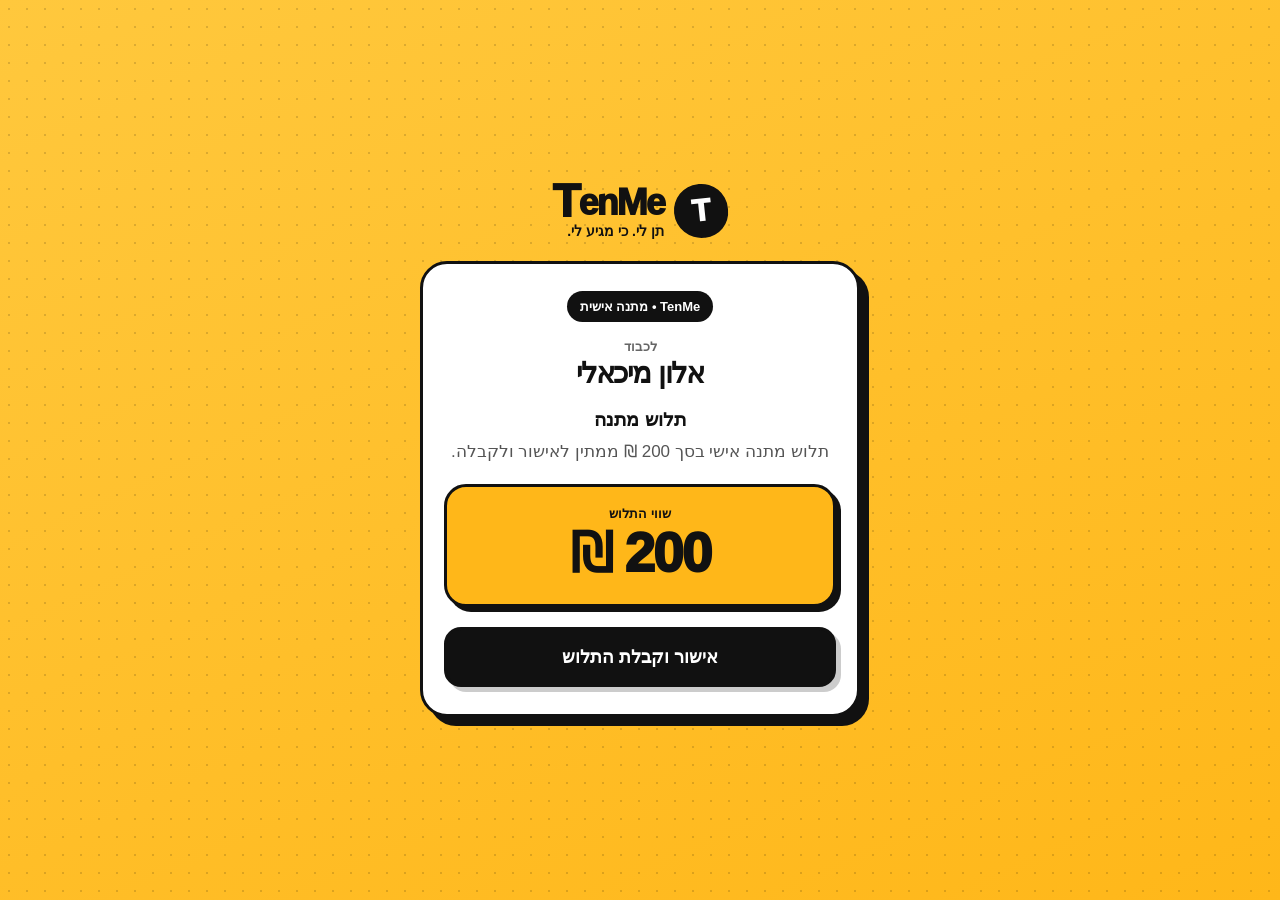
==== tenme/index.html @ e7092650 "Fix TenMe LTR brand rendering in RTL layout" ====
<!doctype html>
<html lang="he" dir="rtl">
<head>
<meta charset="utf-8">
<meta name="viewport" content="width=device-width,initial-scale=1,viewport-fit=cover">
<meta name="theme-color" content="#ffb719">
<title>TenMe — תן לי</title>
<style>
:root{--y:#ffb719;--y2:#ffc83d;--ink:#111;--paper:#fff;--muted:#6d6d6d}
*{box-sizing:border-box}html,body{margin:0;min-height:100%;font-family:Arial,"Noto Sans Hebrew",sans-serif;color:var(--ink)}
body{min-height:100dvh;overflow:hidden;background:var(--y)}
.view{min-height:100dvh;display:grid;place-items:center;padding:24px 18px;position:relative;overflow:hidden}
.home,.result{background:linear-gradient(155deg,var(--y2),var(--y))}
.dots{position:absolute;inset:0;opacity:.14;background-image:radial-gradient(#000 1.5px,transparent 1.5px);background-size:18px 18px}
.wrap{width:min(100%,440px);position:relative;z-index:1}
.logo{display:flex;align-items:center;justify-content:center;gap:10px;margin-bottom:22px}
.logoMark{width:54px;height:54px;background:#111;color:#fff;border-radius:50% 50% 48% 52%;display:grid;place-items:center;font-size:31px;font-weight:1000;transform:rotate(-6deg)}
.logoMain{font-size:36px;font-weight:1000;letter-spacing:-2px;line-height:1;direction:ltr;unicode-bidi:isolate}.tTall{display:inline-block;font-size:1.28em;line-height:.8;vertical-align:-.04em}.mCap{font-size:1.04em}.logoSub{font-size:14px;font-weight:800;margin-top:2px}
.card,.ticket{background:#fff;border:3px solid #111;border-radius:27px;box-shadow:9px 9px 0 #111;padding:27px 21px;text-align:center}
.eyebrow{display:inline-block;background:#111;color:#fff;border-radius:999px;padding:8px 13px;font-size:13px;font-weight:900;margin-bottom:15px}
h1{font-size:35px;line-height:1.08;margin:0 0 8px;letter-spacing:-1.2px}.lead{font-size:17px;line-height:1.5;color:#555;margin:0 0 20px}.recipientLabel{font-size:13px;font-weight:800;color:#666;margin-top:2px}.recipientName{font-size:29px;font-weight:1000;margin:4px 0 18px}.voucherTitle{font-size:19px;font-weight:1000;margin-bottom:8px}
.amountBox{background:var(--y);border:3px solid #111;border-radius:22px;padding:19px 15px;margin-bottom:20px;box-shadow:5px 5px 0 #111}
.amountLabel{font-size:13px;font-weight:800}.amount{font-size:55px;font-weight:1000;letter-spacing:-2px}
.btn{width:100%;border:3px solid #111;border-radius:17px;padding:16px 18px;font-size:18px;font-weight:1000;background:#111;color:#fff;box-shadow:5px 5px 0 rgba(0,0,0,.2);cursor:pointer}
.btn:active{transform:translate(2px,2px);box-shadow:2px 2px 0 rgba(0,0,0,.2)}
.tiny{font-size:11px;color:#777;margin-top:13px}
.result{display:none}.result.show{display:grid;cursor:pointer}.ticket{width:min(100%,430px);position:relative;z-index:2;animation:pop .5s cubic-bezier(.2,.9,.2,1.18)}
@keyframes pop{from{transform:scale(.75) rotate(-3deg);opacity:0}to{transform:none;opacity:1}}
.success{width:72px;height:72px;margin:-4px auto 13px;border:3px solid #111;border-radius:50%;background:var(--y);display:grid;place-items:center;font-size:35px;font-weight:1000}
.ticket h2{font-size:30px;margin:0 0 7px}.ticket p{margin:0;color:#555}
.gift{margin:21px 0 17px;background:var(--y);border:3px solid #111;border-radius:23px;padding:25px 15px 21px;box-shadow:6px 6px 0 #111;position:relative}
.gift:before{content:"TenMe";position:absolute;left:15px;top:12px;font-weight:1000}.gift .caption{font-size:13px;font-weight:800;margin-top:20px}.gift .sum{font-size:66px;font-weight:1000;line-height:1;margin:8px 0 4px}.gift .tagline{font-size:15px;font-weight:900}
.joke{background:#111;color:#fff;border-radius:16px;padding:13px;font-size:17px;font-weight:900}
.back{margin-top:15px;border:0;background:transparent;font-size:14px;font-weight:900;text-decoration:underline;cursor:pointer}
.confetti{position:absolute;inset:0;pointer-events:none}.c{position:absolute;width:9px;height:17px;border-radius:2px;animation:fall 2.8s linear infinite}@keyframes fall{from{transform:translateY(-15vh) rotate(0)}to{transform:translateY(115vh) rotate(780deg)}}
.prank{display:none;background:#111;color:#fff;text-align:center}.prank.show{display:grid}.prankCard{width:min(100%,440px);background:var(--y);border:4px solid #fff;border-radius:28px;padding:16px;box-shadow:0 20px 60px #0008;animation:pop .45s ease}
.prank img{width:100%;display:block;border-radius:18px;border:3px solid #111}.prank h2{font-size:30px;margin:14px 0 4px;color:#111}.prank p{margin:0 0 13px;color:#111;font-weight:900}.againBtn{background:#111;color:#fff;border:0;border-radius:15px;padding:13px 18px;font-size:16px;font-weight:900;cursor:pointer}
@media(max-width:380px){h1{font-size:30px}.amount{font-size:48px}.gift .sum{font-size:58px}}
</style>
</head>
<body>
<main id="home" class="view home">
  <div class="dots"></div>
  <div class="wrap">
    <div class="logo"><div class="logoMark">T</div><div><div class="logoMain" dir="ltr"><span class="tTall">T</span>en<span class="mCap">M</span>e</div><div class="logoSub">תן לי. כי מגיע לי.</div></div></div>
    <section class="card">
      <div class="eyebrow"><bdi dir="ltr">TenMe</bdi> • מתנה אישית</div>
      <div class="recipientLabel">לכבוד</div>
      <h1 class="recipientName">אלון מיכאלי</h1>
      <div class="voucherTitle">תלוש מתנה</div>
      <p class="lead">תלוש מתנה אישי בסך 200 ₪ ממתין לאישור ולקבלה.</p>
      <div class="amountBox"><div class="amountLabel">שווי התלוש</div><div class="amount">200 ₪</div></div>
      <button id="approve" class="btn">אישור וקבלת התלוש</button>
    </section>
  </div>
</main>

<section id="result" class="view result" aria-live="polite">
  <div class="dots"></div><div id="confetti" class="confetti"></div>
  <div class="ticket">
    <div class="success">✓</div>
    <h2>התלוש אושר!</h2>
    <p>אלון מיכאלי, תלוש המתנה שלך מוכן 🎁</p>
    <div class="gift"><div class="caption">תלוש מתנה אישי</div><div class="sum">200 ₪</div><div class="tagline">לכבוד אלון מיכאלי • <bdi dir="ltr">TenMe</bdi></div></div>
    <div class="joke">קטן עליך. עכשיו רק נשאר למצוא מי באמת משלם 😉</div>
  </div>
</section>

<section id="prank" class="view prank" aria-live="polite">
  <div class="prankCard">
    <img src="[data-uri]" alt="קוף מצחיק עושה אצבע משולשת">
    <h2>חזרת? 😂</h2>
    <p><bdi dir="ltr">TenMe</bdi> אמרנו. תן לי, לא קח ממני.</p>
    <button id="restart" class="againBtn">טוב נו, להתחלה</button>
  </div>
</section>

<script>
const home=document.getElementById('home'),result=document.getElementById('result'),prank=document.getElementById('prank');
const approve=document.getElementById('approve'),restart=document.getElementById('restart'),confetti=document.getElementById('confetti');
const colors=['#111','#fff','#ffb719','#ffc83d'];
function makeConfetti(){confetti.innerHTML='';for(let i=0;i<48;i++){const e=document.createElement('i');e.className='c';e.style.left=Math.random()*100+'%';e.style.top=(-15-Math.random()*90)+'vh';e.style.background=colors[Math.floor(Math.random()*colors.length)];e.style.animationDelay=Math.random()*1.8+'s';e.style.animationDuration=2.1+Math.random()*2+'s';confetti.appendChild(e)}}
approve.onclick=()=>{makeConfetti();home.style.display='none';result.classList.add('show');if(navigator.vibrate)navigator.vibrate([40,45,70])};
result.onclick=()=>{result.classList.remove('show');prank.classList.add('show');if(navigator.vibrate)navigator.vibrate([80,50,80])};
restart.onclick=()=>{prank.classList.remove('show');home.style.display='grid'};
</script>
</body>
</html>
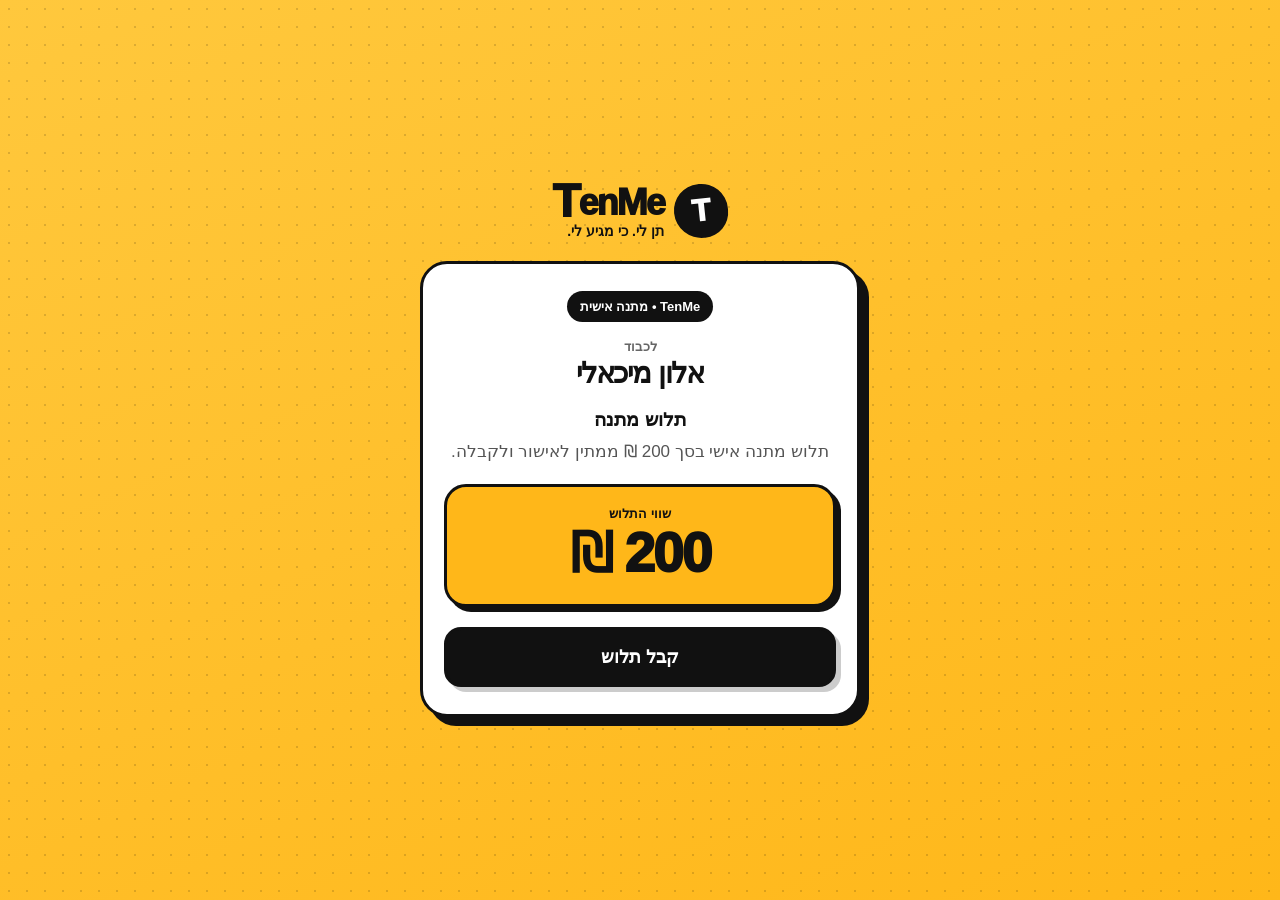
==== commit 28c219d9: "Change voucher button to inline prank reveal" ====
--- a/tenme/index.html
+++ b/tenme/index.html
@@ -8,8 +8,8 @@
 <style>
 :root{--y:#ffb719;--y2:#ffc83d;--ink:#111;--paper:#fff;--muted:#6d6d6d}
 *{box-sizing:border-box}html,body{margin:0;min-height:100%;font-family:Arial,"Noto Sans Hebrew",sans-serif;color:var(--ink)}
-body{min-height:100dvh;overflow:hidden;background:var(--y)}
-.view{min-height:100dvh;display:grid;place-items:center;padding:24px 18px;position:relative;overflow:hidden}
+body{min-height:100dvh;overflow-x:hidden;overflow-y:auto;background:var(--y)}
+.view{min-height:100dvh;display:grid;place-items:center;padding:24px 18px;position:relative;overflow:hidden}.home{overflow:visible}
 .home,.result{background:linear-gradient(155deg,var(--y2),var(--y))}
 .dots{position:absolute;inset:0;opacity:.14;background-image:radial-gradient(#000 1.5px,transparent 1.5px);background-size:18px 18px}
 .wrap{width:min(100%,440px);position:relative;z-index:1}
@@ -24,15 +24,26 @@
 .btn{width:100%;border:3px solid #111;border-radius:17px;padding:16px 18px;font-size:18px;font-weight:1000;background:#111;color:#fff;box-shadow:5px 5px 0 rgba(0,0,0,.2);cursor:pointer}
 .btn:active{transform:translate(2px,2px);box-shadow:2px 2px 0 rgba(0,0,0,.2)}
 .tiny{font-size:11px;color:#777;margin-top:13px}
+.reveal{display:none;margin-top:20px;animation:pop .45s cubic-bezier(.2,.9,.2,1.18)}
+.reveal.show{display:block}
+.reveal img{width:100%;max-height:330px;object-fit:cover;object-position:center;border:3px solid #111;border-radius:20px;box-shadow:6px 6px 0 #111}
+.revealTitle{font-size:29px;font-weight:1000;margin:18px 0 7px;line-height:1.05}
+.revealText{font-size:17px;font-weight:900;line-height:1.45;margin:0}
+.roast{margin-top:13px;display:grid;gap:8px}
+.roast div{background:#111;color:#fff;border-radius:14px;padding:11px 12px;font-size:15px;font-weight:900}
 .result{display:none}.result.show{display:grid;cursor:pointer}.ticket{width:min(100%,430px);position:relative;z-index:2;animation:pop .5s cubic-bezier(.2,.9,.2,1.18)}
 @keyframes pop{from{transform:scale(.75) rotate(-3deg);opacity:0}to{transform:none;opacity:1}}
 .success{width:72px;height:72px;margin:-4px auto 13px;border:3px solid #111;border-radius:50%;background:var(--y);display:grid;place-items:center;font-size:35px;font-weight:1000}
 .ticket h2{font-size:30px;margin:0 0 7px}.ticket p{margin:0;color:#555}
 .gift{margin:21px 0 17px;background:var(--y);border:3px solid #111;border-radius:23px;padding:25px 15px 21px;box-shadow:6px 6px 0 #111;position:relative}
 .gift:before{content:"TenMe";position:absolute;left:15px;top:12px;font-weight:1000}.gift .caption{font-size:13px;font-weight:800;margin-top:20px}.gift .sum{font-size:66px;font-weight:1000;line-height:1;margin:8px 0 4px}.gift .tagline{font-size:15px;font-weight:900}
+.qrWrap{margin:18px auto 16px;text-align:center}
+.qrLabel{font-size:12px;font-weight:900;margin-bottom:9px;color:#555}
+.qrCard{width:190px;height:190px;margin:auto;background:#fff;border:3px solid #111;border-radius:18px;box-shadow:5px 5px 0 #111;padding:10px;display:grid;place-items:center}
+#fakeQr{width:100%;height:100%;display:block;background:#fff;border-radius:8px}
 .joke{background:#111;color:#fff;border-radius:16px;padding:13px;font-size:17px;font-weight:900}
 .back{margin-top:15px;border:0;background:transparent;font-size:14px;font-weight:900;text-decoration:underline;cursor:pointer}
-.confetti{position:absolute;inset:0;pointer-events:none}.c{position:absolute;width:9px;height:17px;border-radius:2px;animation:fall 2.8s linear infinite}@keyframes fall{from{transform:translateY(-15vh) rotate(0)}to{transform:translateY(115vh) rotate(780deg)}}
+.confetti{position:absolute;inset:0;pointer-events:none;z-index:9999}.c{position:absolute;width:9px;height:17px;border-radius:2px;animation:fall 2.8s linear infinite}@keyframes fall{from{transform:translateY(-15vh) rotate(0)}to{transform:translateY(115vh) rotate(780deg)}}
 .prank{display:none;background:#111;color:#fff;text-align:center}.prank.show{display:grid}.prankCard{width:min(100%,440px);background:var(--y);border:4px solid #fff;border-radius:28px;padding:16px;box-shadow:0 20px 60px #0008;animation:pop .45s ease}
 .prank img{width:100%;display:block;border-radius:18px;border:3px solid #111}.prank h2{font-size:30px;margin:14px 0 4px;color:#111}.prank p{margin:0 0 13px;color:#111;font-weight:900}.againBtn{background:#111;color:#fff;border:0;border-radius:15px;padding:13px 18px;font-size:16px;font-weight:900;cursor:pointer}
 @media(max-width:380px){h1{font-size:30px}.amount{font-size:48px}.gift .sum{font-size:58px}}
@@ -50,7 +61,18 @@
       <div class="voucherTitle">תלוש מתנה</div>
       <p class="lead">תלוש מתנה אישי בסך 200 ₪ ממתין לאישור ולקבלה.</p>
       <div class="amountBox"><div class="amountLabel">שווי התלוש</div><div class="amount">200 ₪</div></div>
-      <button id="approve" class="btn">אישור וקבלת התלוש</button>
+      <button id="approve" class="btn">קבל תלוש</button>
+      <div id="reveal" class="reveal" aria-live="polite">
+        <img src="[data-uri][... ELLIPSIZATION ...]ShQHPXk06GXcvD2YaQLh+cnuFy2KuKyMRlSFgrJ7k8Ka9m5c7+uB6AY5yrQraudZekuMZRMK0TCy1WW0sKyNij5y2EFCmsDDUusF1sVmy8vxtq47oTaB1RQp/ujhw/ctsg9hK83i9rJemqq8/0f0PbkbDnQTJ5RSd4iqXlrggByIy78gJ5YkSqtAqQr/EpbA+kAQ5cdG+Bf20m0jK5/Zifke/loxg61qQAj3p55rQ86E3zCxgBqYxfQsaeXqHH2OWudaATWon/Orag2qnlf1KbRdJz57bTT/TUbCABAnNZjGbELb1xhVNgo9j1+0dVI060LTF+lc3Kah0wdRboN4pUPeeioSGN1yxFdrIxEXhEIW7941m5aAoWtobwJgiU2gk9b05H3qG+WfrpIh3POkC3vn6oqscDUCHPdD/sCvhLZQEsY2ONyi2za/lyJkCRCwktNl3Brb+qDNBi2afKkhQ2wrtXRshDMmFHMkjIGzRM0Dc6OD6w1FLNsJfyyLEQYh6ef4uDWL5if5Ef/Qn++ZebQ47Y3KgPH4rj85iaGW31I/Mtnh9Y/p94kdds5u2JQiHH4sQCMz5sOadzp4pXBQr5Ia/ZcyP3h5HFK2aZDuAL0X9B/idDHzYeT9B12/IzHB/cnO/sa3Rw1z9RZS89wJlY4WI6tOf6ZonE9VtVhvwNkvNJ5ZwGSLdyGHoAM9O9X28jtyu9ZIlJ3xGib96d98Wfb8GOHH4jdy7K2zsDBg86JtIYZd7f67qAmbQZmKNOzNd40iYZdhPq9Xa0/42hwCwJ/JWxqGxUU1IpFmm/Vmy0ksFEAUgDmcaGtDBEME3Kma9ojYUyrnXW0gDl5XK5AU0zyjUyhgxtO0iX8SVROfUOtMk2WAtREZaRPGE8IObTMYkCr5Ol6dJsRGxlfoJVIGQoXlr4P/F0ovC/sZSZ/y2A0AjkmIuMjDkcqTiNPK6KkCIO8gYn+abp+GmT5+OEGnOpfob1y+PgQ1dpj7Nv0fDj0KqNii8+IFblSKzkRz25wfLcCEZ9AESbX5S0NuV2xY/rjb9NuSBSTUunrD8cDirY5iG6S9tm3JFw5Hs8jlhTK8alEBJYpj/S7mEa7OPF51G8ije+6A/8lMzpytgqcn18bS5Cjid6rq/uUxkvzmKflrwZfBvVnkT1W/KQ8oNs7Uh7TDS0FNLZhz7eFeJ3Zkqm8xD3GCX9iphVd+EFI+ku/PNmdr6Y2E8Y08nmntqzGQW0fXjrLdLt17m/Mj+lhJvGfiiUwbg0KXtwIQUAeYrXuyQcV7JqsIznW1/+NO+gCTIDXo5l4zY7MIgDUNVaVmPHeCXrYiAtv5ZmFX9E7HDKdZcnJzYctuam5J6XEFXN0cyKWPjdtpq5IYizRrpnB69iTHk0ehtIsAhzxvDQa+WoHmm/Cj5SOxDSjq+r7mNGyb1p/qcpUKlqgWFognV5YCINas1AsHOPn58gUEmdoLZwa73CUFN7Dt6olB2deKxujjc/bD5mUxcp/MEylUDt3XuOoWAk/6m2TA+JUNouTz5+qzyPM+04eu5AZj3PbyyXlcFAsfBhch/tLP0ionpLk5bquk9nAwScjT2HEdqiUUt50fZz2/y3PBA+21n6++Gh2Dz+eA0WNTzm9Ngom8ERHYJ0PzRSv3XKzntuW2H4ZX0Xb9CyLodl20czUxM7vaG63Aok4KFVa6HhedmyO4VB1hKfSzZYgnfct+nWijtz1H0VzhjqL2rn5FkWQ7xHidxTUEaRaIlbsseQnwPrbyd/05TRCoD4pce77eW/By0WdTI5MNhrQvtZLeDWQerzsk53vW26NFZGonrPMtes4dfFLj4aBTwdPwQANapQUAc+mynh+vk2sY3g5QRL/pHGsDz7n8GLwkWipkeploa+8fUFdqvZlQct2k7Z2CmFWbP9ZRYuSojnuV7k8LYoYO1qF26e/dfD0XcTaoZS3uW3bNjAKwj9heHF402e9MT3fVNSJyxUpSMGRwRVPA1qorCE/[base64]/TdDm+w+IStyBZGZRciyE62/wtExaaCVf8KnpBqG5ZOx83a+BoJ2TOy1Ownyp7L0M9kq2BpDbHJ05gLfqo3uUKBet73c4lcVuFmv3LSAmcWFpQefPTWRwQjqlDk0VmBUpqLXPv67oq7R0khaDwZ0146ZqmYT3CyiiTitLQGbzMuZDFUsRqd+b5Jd0kP0JE/oaRDA84OioHSuRtTuf4ZhFY1PDTjMONqhRrLR2kplJO2K2dYE7DAFMoJQ/496WchgPHEO6yVVji0mFOBiMptcbtFnsIv2SulpwpbKyqIQQ73gua0k8KWcztlewyGTxWI2IZecZHkzh1ySM5Lp0Q54ODh40+Kg9njyITV6kzqeHGgm/TGBAf/G8nnab0TuXSQ31vGKqglxAq2e82D02hHEUFAQAH2VWlJDvZWBMzJ6vT53jkZBm22OdKnwkAbm+Qu67zUTirLhqU1w8ZipZ4sk9gcRKGl0ZG1bF2BcDlChihIt0T7v0RHjq1QZtVzzh/G4ynRT9NTMCed8r1OgZN8zokSEmvmvrcNdra+lmje81O7YDNT2MpqjH1TrEzlheoJLmFondii2fQiu61cnekcM+nVDK+PsJ2hRvhUXdbhYzlOOs9kKUnUWAYWj9FIsfugaco7EkirHwqmDC6sFtWTO5h3zj2U8AwWnc9T72BtBq4nJL9xskY/yDkLLGd08EcEwbo6fRA35XmQ/TzoJdragb7LMiU7wwWeurYEBC19C0oTpR4xa3RE8tTa8pP2g0Hf3AX+9UDD4ceL4m7roPAiV9nw+Ua7LerEot7rk71F6QosisdPhOJ3GzQamys5kywtYelG/b1AHpM87LtiA7gRkVhWqX5lbdYn4sePM0afMvVHslaHNe6I+f2W6wlq1hquQNxSCfPYNHBbpxGX9NATk8acIzhRZ9Dxz5FQGD/U5PC9NY97eRApTMNU9Hqc9GA2uUBupyuaR4CtW+As25vtJUQpMMAiHd3D4Mqne0/4t0c8QXVc1hQUdU4hoTXNj8WMlC08i6iD6xegarSJhr3mbU9/Yls7oQ6kKWLI1YRgvZixZ2G1Su0Idvr/9jyfzxXjz2tULkDdJwz24T9D1imX2DsGrfdySgfCQL3PvEOHMC1qN7hb3m3mrNosHvrUKohN3xNK+jjurSpbcc4wBahwS42wMtRVeh3u0eId5U/crrWU2a1+rnHJVZKVW1t0yJuueTljTASjI3TFywJcIRqVT131MgUuoo5hnW2zqwWCLc0rbKUj10B/[base64]/2TOyS2lA1tPCgvCTyXABVwVTsu9ivIBcB5j6/26sjFpfxKdTN0zsvnw1A/NA7xZ5bxe6a1BVxCk8MGPxvDFbrOaJ5lSdeuG363rDXAu/emVHhBKv5OIfbICuQ15ZiTVe/HtJdr/ztUG8LG4KY3WNZiJQBCZdmTn/Rq9MI7CCYCdp+kd8KdLyBmAmpwbnB+LZwWVv9P/Ii3liZUwUm379esj1sUymmSnRKkoPGATzyMQCBkkS85dH8Xk3oZqzbOnt7zKidKkYmS7AQP1ByY/d7pmQQCbnuxV8yx/tyRbFA7yHEeE4mvwO/ESHU10PjT/1AyUyxCfxXijk0jKusSx6HOvlJrteCCNvgNS6J5YTbZ4g1QGcqDxnkWxOfx3lWADrk2Hwgu9fFj6xl/rcLaKhgg2e6yV9LF0bk0hhz+Nghthy+oUgd2sLaT68AD10D+UKihT0yL9c2VsSApXpvf7aN3u91lA794ldtBixc7Gctr1u5/zeKMSSF3t2S7qVu18ZqDACkEy9cjLUmiGtxQ3rCUQ8L3QdLhokv7E30vwyYEOkKiDxD7tsGtY2loYTdwEHVxZjYAf2IdqJvyg1Q9+PQ10wEnx9/jHw8pznU5PTiKkOXashXvSVSPJO213qMrQzGD+N+AgR/QAvmNkNyNrBt4A0eJv/6H951VWD/lrDJo4s+8GI4HE9IbTkVnqiSi4G65xQq91DgtdubSL5UwHnonb7x8ovgqeNFpciuPxCG6wFW9sEZJMyZ3lx2gcprtQD7HJpH9o6K2XkOzeTR7ZRzRRyUklXJxYHC400ta6l6eBNENFpZfuRzmFRNKkM8NvTFPVQVrLGPCJ8VgZ/+GNkpx0Mb3DpuUX8mEsn5DR41X/CuqlNYQUKFa3/LPe3oUVKVRT+3Vi0TtMwCxAZu0pD4jC5tr4vcSq4EQgS9M3fsXG8sCDKvE6UigZE1oa/hLi/nLVWMP1bfDN7i0r/VVVMgFJLQTd0ZmdTww+dOF0Q4ugUj1CY1dtage9BAnVII8wQPZQ3qizuBIm1IHxnqo5s3KqkHp4/57O4ZjFvQ5Tg2hJRUBcsecb/PSPyBlHiPftM96/fv3BLvtIxzlmwnboik9LYfK3bY5zbaybOacuJjpkxERiZrzD3wWp+uJxEVgJMS/C8YcPfXi5ebnbopy6d1rjHVWU6zK2WucLVHmDzuEOl9oOqJj9l2zexU0txtKp0b1zYWyE664yyhlFH+pPirQ7HEAFup13fgNi53bxLJKakovvz5brA+05ROc5HJZioBZ1rCm/ncYxehXfe2f72XmKkXIIHhMC/1mDIeban7EB27V2ZS3GWyP6Bp/[base64]/NfBSGltI9E5hSAwP3nzqUfbpJF/h3Ik7wNM05LpVSTN6s6QanJutltTencBs9WhYO1UTdXx53xY6vLxS8xs0gAYyniT0IWnePvc+b7uGi74d4rZEfwXvKxooTqKJOW8Ofos6Co3XvHr6naggWibXjCUrkIUnSTnaJ1RgQKrisnvxbgMG0V27rr6kUqHX/MGHpUuKcTxQaU+9n5zT7dEw8EZAdHaWiUpM4lhsJoTb2ziL9HraTVOZbaTYUV8SkQ3zxaMmEn70JvDVE6nm1oYYQZKLXWQOBdoeAK8ShZJNwpyaNax4rd9SUFow3ZTd8rXgOSaJrG6uXRaP2wL5ZEFnMZWSEaJnOaLusXVV91nGtZ7gPQeAp5KL/1B0vrr9B7HrtSZov9xaoGostT68qtLYHaZTLlS2nJBDKAWFpXxdYTEqwuty/ZozQUq3tGyRQlWA1KssNDCF2UpAtbNVCaTmXa5DKBxnf+9S8mKurNKg+rjFbElXxeT90DIR6BXWXflq5S3O6lQJOrAMAEqbZUSZMxIa/+8b1FkHQRSnlj0VlcsAAIffmGIX9G5FleNZ5WG5d3LSk6kXVsVBlhDqVQfLZC/UQnwNV4MI9/+ycsv/m/GP5eEanVAbInFO7voGGQsxLDaF3yLwP2m36edCWgqjxZL1BYLu5nohiOfUa2zYD6UZzos6UA/nTaRaKNUf05w7fSKfax0SOsBuF4IeFQ+qaSe4PP6MKYkQMmxjc1Z1I8evETVuw8Nphv35xLQMo1qRItyEvbebt4oHadsnDqt6muJEOZkv3+78zmyjts3lJiJNYm9hCs18ETG5mJHzSYqRt4B1oOWlBqobXz+vH/t1hS+lhnK1TuW4xElIQg7gHg6zA/8mTNLC2oQJvhSf3lhJSechW17He629kJMOIcEhA28LVB5nOBT0UOApBGXmB9EMwH/dY+7KoDHE9mNWZI3dSWA2qLuQQ7yfXILNDdUbmHX4u1ttFyDj3sFCo+9V0J3qZMC0wDUmw/r1hYIgzEkKbbpqOjvVKpVg0EarLz47oyVhc9tcV9Ql4lctkNAU/kSv6Uve9TpF49mkPXoOkdcBM0vqFxk0oenDUd1R+eUyIS8MjYVGUqx7QvffOESfEy5IfHkLOi82tW5Dmcd6/6NykTkryt6OJvYiyOj0Qst/wjiemWlh4PRhqVCzeYH12LMNjYPBEF3V6atSiHo6vKKmQvN3XHDVCAkJrX8Ny1q+o6fzVF2Svy779DqowSe+rILljPhaYrYhzrOA1t/K8ddL7y1aD3Jcjx1rLsfUq09E/zNUt0eSdvBuK4EIek6XfnbPb1sZ27P+jKAsptlW+foqI1dhqCB6gizBA8sQ0XLbxI/YS2gX9Qeyn7APUiWPXiJIzsg7RgrSwnSeomIiX51v9ha7xjQy1/Aa1LU5NXdWncnACF+dyqGL8+MTBo+oNpGmeKBeEvsYf8cFvCJuO3TOjVoLVqmaF0z4CjsoMaHHp7xM80ZkHEFrlyha8Fi1JbI+p9r/BRVHWpCQyu53tFXAjPapizmrMFFPhZ3n20ugkhMcjatlnyjyrLGoo7LSeghkthUT4TUsUXLVMd9ovG6j4aCPtdikkvLVm5blh/ZOUltBgwUP/AQqFtMPFTHkg2PpOYDceUo0Mw8kDGbwsLsbO1Nv7kSwlyCrvyjxiH0b1Omj9XSZ4VDkhj9CjpzGdfPiyVYYHfADJkO6VHnFfBJfTcM4CUewYS0Dl11p919nW523ralazUWrk39BR4WhZVU+OrUd2s3e1aYWge/tVvwlEdapRdFaU/C434Bd01Lr2pQ3ZmcizHIllptatuPVy7yg5iOKWOv5aof3NHb2cliK7YdG+ilLGv1bykUpqWCz+Q1bkcoW+ImQCsVFTQvFi3SByVRhBe/RfOT6HDSQ1Jo/h+RpBqSF9vrAu+bo12z0+s3yNjRV7sc/heYcMYYoIwk/nvgLFv3FLMOk7aWhL4Pe5/BXeW2J79Gi/PaJ/BbLnZYFd/[base64]/ABvzuPtmxdRkaWJFKoptmsd1DnT0oybQXIXkkuIV6a9o/QGv2btuYNrgQtu33rtpN894m7yULJGiIIk8MFPR8fVfyf3a58faLYd6bYTnMMkg4ZbruEjXH3nt/oI4iXaeaqAYk/dhjrXeL/jrQ4G1KdAycxTdDyD35C03UE5BIjpvOHE3Asoey8zYjYYwpuQk449RZc4pxv7QqTxyiQzfgJNyQWpIDeKwRNcmv7sKieE7BW3Zg5CyZhf2d44DmQAi5oreNCpD+COyBaQChE+2z/0szZvhHvTeAVlD8nLBPV2t8uX28xOkWFwNi3YUnYitFduFrNIfANQ2oL+W3kqyPhcZw0NeYgxcT3i1hftc+fzkHz8+U0/2VCUgMrKnAkLdjwbsDjXSqor1ZYi4CkKB3Rd9bFMsW5XieJzXgbED3R5mA0N7/padnoP+WPzWfjIa0I1e9pxEsIspo6Te0VyIsrBZ8lb/UWnIH5pAVFHD21DQ/flpbIcCYJUgL9i+jguELJXycLOUapUDFm4+NC3MbzU27F4VGjXmnSgzM0yD7eYwWjDRCeOwstpGL8B/21OO0cIpLYm+8CwD2BBRs3lCS5hy+eWxy4+VVoYwGemQQ80Tp0A4cFMJjtYA6PsorHjdJWKF89XrkBxSzqcHiqxXj64omV/RGSNyLq3bsw2U/X6mOOh+bbTCD2JhMukdsIc7ho9PcV3uLrY7h5a+7XTfqfqg/ib7MVXFLX67YYz2Y85s9NR78K9MCbz4CAuo6v9qD1R/MsXZPCdxDpcB819APxbINSRpy2Jb+P11kW7KMaVaZEAe91UX4kRJQmuWOd97nhh8XEBM2oz43gmQ+tnZ/cvqe2EwzU5wN3i4Cb6UpcZmGV9gaLIDgp8+SJ8mSrnqxNcLPA2/clb+YChXeyu5QRduzHuyVzmInb+fBQ+bprzTZU9RcSsPS9V4teXmLTjU+t+p9UNQFnZEAWvWTiodOawVazubM9pw+hYsBmYaFC9XZ/[base64]/RLu12RUf38003EklLnSWS+ARntKJuVI4RJv8px/XK41e4L3EnuZxIUKZDGS8lX6oAyOUiAKafObrLZgTTTspgIIT+PWCMWTe2pVwvxwFjihhSsOCifVv4E4jNcVwMZ2BeOgISX6yUi6nDxR8CsKSP8FdhIIyJjn2xFhxLhQbumMR9SzNQ+Yx0sn0dQjCeISr2BSAzErf/P+wbQ0TJzqgF5GoJBs/dmn7NPz+N7ERG6fdVZ/N1kl4+Pht2ok1+54M+xDwis4e90UINmDY6krZFrmr23IifiyvJw0FJhZNlrV4NbLUpXacjNPnqmD676c6QR1WW5yCLEPuKAyE7DqtrOWgeEzxVgDWQ7YSA+Q3hrIzAHxUb4NGqlEM4xiADtwHhiiLdodLVSpkKYvV4qbQjnuc/hfGxIXFiCfOTi4bU2Wyr10C/4wi0MbUz7Gh6OU0BvYiC2m5RlhZLwj0i0q7OjjlEdgONNeXW6KVsRDINWfgbbN3aKQT0c7+FRMf12SoJ4ptf+okAS9d8BIbaAPg7BjTpGrRm2voD4L7f/ZZE9yF7nYDPoDknV80qYBnnclK2BN7X4QbwxHVrv+NgNUKHRVU9nPhJo6zfeL1qF57sHGaQARbwLdjJL65Px+moYo4V95p7q5V/ikiY9oNf9EwoWv5N6ucAvlBYqN9BqFmgFtSKzDge709Zf2VZ0MXUD1kLJ/SNkJE7N//XAa/e+hxXVAYJUqiohyfLxHfkQMaA8eWw/ilRxZbdm+2Bwx3QpjhHZSHYbSg6C7/RcH/dkAQ+wDfJIFelvptrPA9XkE0uYHKyu6qeuCVCXPygRMvmbj9YF2BFMYgpTgjZoR1yYy4T515tW3HxBL6DsFKM+kWgHYD7RxE1jo4rgtmeCZgDEXtWhQtX6joTg4SdUzAOBahVj4gOASabQoBAM5nIHDkYCvnL0md4lmrSQ/weVF4Tgx0seoTDqNXnyLyMsKz/qYMkTNKME4lSDwXUkvcwk53FkUoCi8Z/U6zMzLANJspXuBLoiFySzzhTGkpCBWHcEib4gagJ+2jSfoRrT+dGTZILUXFeeSB+4GpNszj6UJcaxIOCMyedgSa+Xs8A08VESJg0vs/ieT0dl+4RwBOsfyq72Mfr2rRAHIhZOM8S1jYWcYT6AA=" alt="הפתעת TenMe">
+        <div class="revealTitle">אחי… באמת חשבת שמביאים לך כסף? 😂</div>
+        <p class="revealText">200 ₪ כבר התחלת לבזבז בראש, אה?</p>
+        <div class="roast">
+          <div>💸 אלון כבר תכנן מה הוא קונה לפני שהוא בכלל לחץ.</div>
+          <div>😂 איזה ביטחון היה לך כשכתוב „קבל תלוש”.</div>
+          <div>🧾 תלוש יש. כסף קצת פחות.</div>
+          <div>🤡 שתי שניות היית מיליונר — לפחות בדמיון.</div>
+        </div>
+      </div>
     </section>
   </div>
 </main>
@@ -62,13 +84,19 @@
     <h2>התלוש אושר!</h2>
     <p>אלון מיכאלי, תלוש המתנה שלך מוכן 🎁</p>
     <div class="gift"><div class="caption">תלוש מתנה אישי</div><div class="sum">200 ₪</div><div class="tagline">לכבוד אלון מיכאלי • <bdi dir="ltr">TenMe</bdi></div></div>
+    <div class="qrWrap">
+      <div class="qrLabel">קוד למימוש התלוש</div>
+      <div class="qrCard" aria-label="QR פיקטיבי של TenMe">
+        <svg id="fakeQr" viewBox="0 0 37 37" role="img" aria-label="קוד QR פיקטיבי"></svg>
+      </div>
+    </div>
     <div class="joke">קטן עליך. עכשיו רק נשאר למצוא מי באמת משלם 😉</div>
   </div>
 </section>
 
 <section id="prank" class="view prank" aria-live="polite">
   <div class="prankCard">
-    <img src="[data-uri]" alt="קוף מצחיק עושה אצבע משולשת">
+    <img src="[data-uri][... ELLIPSIZATION ...]ShQHPXk06GXcvD2YaQLh+cnuFy2KuKyMRlSFgrJ7k8Ka9m5c7+uB6AY5yrQraudZekuMZRMK0TCy1WW0sKyNij5y2EFCmsDDUusF1sVmy8vxtq47oTaB1RQp/ujhw/ctsg9hK83i9rJemqq8/0f0PbkbDnQTJ5RSd4iqXlrggByIy78gJ5YkSqtAqQr/EpbA+kAQ5cdG+Bf20m0jK5/Zifke/loxg61qQAj3p55rQ86E3zCxgBqYxfQsaeXqHH2OWudaATWon/Orag2qnlf1KbRdJz57bTT/TUbCABAnNZjGbELb1xhVNgo9j1+0dVI060LTF+lc3Kah0wdRboN4pUPeeioSGN1yxFdrIxEXhEIW7941m5aAoWtobwJgiU2gk9b05H3qG+WfrpIh3POkC3vn6oqscDUCHPdD/sCvhLZQEsY2ONyi2za/lyJkCRCwktNl3Brb+qDNBi2afKkhQ2wrtXRshDMmFHMkjIGzRM0Dc6OD6w1FLNsJfyyLEQYh6ef4uDWL5if5Ef/Qn++ZebQ47Y3KgPH4rj85iaGW31I/Mtnh9Y/p94kdds5u2JQiHH4sQCMz5sOadzp4pXBQr5Ia/ZcyP3h5HFK2aZDuAL0X9B/idDHzYeT9B12/IzHB/cnO/sa3Rw1z9RZS89wJlY4WI6tOf6ZonE9VtVhvwNkvNJ5ZwGSLdyGHoAM9O9X28jtyu9ZIlJ3xGib96d98Wfb8GOHH4jdy7K2zsDBg86JtIYZd7f67qAmbQZmKNOzNd40iYZdhPq9Xa0/42hwCwJ/JWxqGxUU1IpFmm/Vmy0ksFEAUgDmcaGtDBEME3Kma9ojYUyrnXW0gDl5XK5AU0zyjUyhgxtO0iX8SVROfUOtMk2WAtREZaRPGE8IObTMYkCr5Ol6dJsRGxlfoJVIGQoXlr4P/F0ovC/sZSZ/y2A0AjkmIuMjDkcqTiNPK6KkCIO8gYn+abp+GmT5+OEGnOpfob1y+PgQ1dpj7Nv0fDj0KqNii8+IFblSKzkRz25wfLcCEZ9AESbX5S0NuV2xY/rjb9NuSBSTUunrD8cDirY5iG6S9tm3JFw5Hs8jlhTK8alEBJYpj/S7mEa7OPF51G8ije+6A/8lMzpytgqcn18bS5Cjid6rq/uUxkvzmKflrwZfBvVnkT1W/KQ8oNs7Uh7TDS0FNLZhz7eFeJ3Zkqm8xD3GCX9iphVd+EFI+ku/PNmdr6Y2E8Y08nmntqzGQW0fXjrLdLt17m/Mj+lhJvGfiiUwbg0KXtwIQUAeYrXuyQcV7JqsIznW1/+NO+gCTIDXo5l4zY7MIgDUNVaVmPHeCXrYiAtv5ZmFX9E7HDKdZcnJzYctuam5J6XEFXN0cyKWPjdtpq5IYizRrpnB69iTHk0ehtIsAhzxvDQa+WoHmm/Cj5SOxDSjq+r7mNGyb1p/qcpUKlqgWFognV5YCINas1AsHOPn58gUEmdoLZwa73CUFN7Dt6olB2deKxujjc/bD5mUxcp/MEylUDt3XuOoWAk/6m2TA+JUNouTz5+qzyPM+04eu5AZj3PbyyXlcFAsfBhch/tLP0ionpLk5bquk9nAwScjT2HEdqiUUt50fZz2/y3PBA+21n6++Gh2Dz+eA0WNTzm9Ngom8ERHYJ0PzRSv3XKzntuW2H4ZX0Xb9CyLodl20czUxM7vaG63Aok4KFVa6HhedmyO4VB1hKfSzZYgnfct+nWijtz1H0VzhjqL2rn5FkWQ7xHidxTUEaRaIlbsseQnwPrbyd/05TRCoD4pce77eW/By0WdTI5MNhrQvtZLeDWQerzsk53vW26NFZGonrPMtes4dfFLj4aBTwdPwQANapQUAc+mynh+vk2sY3g5QRL/pHGsDz7n8GLwkWipkeploa+8fUFdqvZlQct2k7Z2CmFWbP9ZRYuSojnuV7k8LYoYO1qF26e/dfD0XcTaoZS3uW3bNjAKwj9heHF402e9MT3fVNSJyxUpSMGRwRVPA1qorCE/[base64]/TdDm+w+IStyBZGZRciyE62/wtExaaCVf8KnpBqG5ZOx83a+BoJ2TOy1Ownyp7L0M9kq2BpDbHJ05gLfqo3uUKBet73c4lcVuFmv3LSAmcWFpQefPTWRwQjqlDk0VmBUpqLXPv67oq7R0khaDwZ0146ZqmYT3CyiiTitLQGbzMuZDFUsRqd+b5Jd0kP0JE/oaRDA84OioHSuRtTuf4ZhFY1PDTjMONqhRrLR2kplJO2K2dYE7DAFMoJQ/496WchgPHEO6yVVji0mFOBiMptcbtFnsIv2SulpwpbKyqIQQ73gua0k8KWcztlewyGTxWI2IZecZHkzh1ySM5Lp0Q54ODh40+Kg9njyITV6kzqeHGgm/TGBAf/G8nnab0TuXSQ31vGKqglxAq2e82D02hHEUFAQAH2VWlJDvZWBMzJ6vT53jkZBm22OdKnwkAbm+Qu67zUTirLhqU1w8ZipZ4sk9gcRKGl0ZG1bF2BcDlChihIt0T7v0RHjq1QZtVzzh/G4ynRT9NTMCed8r1OgZN8zokSEmvmvrcNdra+lmje81O7YDNT2MpqjH1TrEzlheoJLmFondii2fQiu61cnekcM+nVDK+PsJ2hRvhUXdbhYzlOOs9kKUnUWAYWj9FIsfugaco7EkirHwqmDC6sFtWTO5h3zj2U8AwWnc9T72BtBq4nJL9xskY/yDkLLGd08EcEwbo6fRA35XmQ/TzoJdragb7LMiU7wwWeurYEBC19C0oTpR4xa3RE8tTa8pP2g0Hf3AX+9UDD4ceL4m7roPAiV9nw+Ua7LerEot7rk71F6QosisdPhOJ3GzQamys5kywtYelG/b1AHpM87LtiA7gRkVhWqX5lbdYn4sePM0afMvVHslaHNe6I+f2W6wlq1hquQNxSCfPYNHBbpxGX9NATk8acIzhRZ9Dxz5FQGD/U5PC9NY97eRApTMNU9Hqc9GA2uUBupyuaR4CtW+As25vtJUQpMMAiHd3D4Mqne0/4t0c8QXVc1hQUdU4hoTXNj8WMlC08i6iD6xegarSJhr3mbU9/Yls7oQ6kKWLI1YRgvZixZ2G1Su0Idvr/9jyfzxXjz2tULkDdJwz24T9D1imX2DsGrfdySgfCQL3PvEOHMC1qN7hb3m3mrNosHvrUKohN3xNK+jjurSpbcc4wBahwS42wMtRVeh3u0eId5U/crrWU2a1+rnHJVZKVW1t0yJuueTljTASjI3TFywJcIRqVT131MgUuoo5hnW2zqwWCLc0rbKUj10B/[base64]/2TOyS2lA1tPCgvCTyXABVwVTsu9ivIBcB5j6/26sjFpfxKdTN0zsvnw1A/NA7xZ5bxe6a1BVxCk8MGPxvDFbrOaJ5lSdeuG363rDXAu/emVHhBKv5OIfbICuQ15ZiTVe/HtJdr/ztUG8LG4KY3WNZiJQBCZdmTn/Rq9MI7CCYCdp+kd8KdLyBmAmpwbnB+LZwWVv9P/Ii3liZUwUm379esj1sUymmSnRKkoPGATzyMQCBkkS85dH8Xk3oZqzbOnt7zKidKkYmS7AQP1ByY/d7pmQQCbnuxV8yx/tyRbFA7yHEeE4mvwO/ESHU10PjT/1AyUyxCfxXijk0jKusSx6HOvlJrteCCNvgNS6J5YTbZ4g1QGcqDxnkWxOfx3lWADrk2Hwgu9fFj6xl/rcLaKhgg2e6yV9LF0bk0hhz+Nghthy+oUgd2sLaT68AD10D+UKihT0yL9c2VsSApXpvf7aN3u91lA794ldtBixc7Gctr1u5/zeKMSSF3t2S7qVu18ZqDACkEy9cjLUmiGtxQ3rCUQ8L3QdLhokv7E30vwyYEOkKiDxD7tsGtY2loYTdwEHVxZjYAf2IdqJvyg1Q9+PQ10wEnx9/jHw8pznU5PTiKkOXashXvSVSPJO213qMrQzGD+N+AgR/QAvmNkNyNrBt4A0eJv/6H951VWD/lrDJo4s+8GI4HE9IbTkVnqiSi4G65xQq91DgtdubSL5UwHnonb7x8ovgqeNFpciuPxCG6wFW9sEZJMyZ3lx2gcprtQD7HJpH9o6K2XkOzeTR7ZRzRRyUklXJxYHC400ta6l6eBNENFpZfuRzmFRNKkM8NvTFPVQVrLGPCJ8VgZ/+GNkpx0Mb3DpuUX8mEsn5DR41X/CuqlNYQUKFa3/LPe3oUVKVRT+3Vi0TtMwCxAZu0pD4jC5tr4vcSq4EQgS9M3fsXG8sCDKvE6UigZE1oa/hLi/nLVWMP1bfDN7i0r/VVVMgFJLQTd0ZmdTww+dOF0Q4ugUj1CY1dtage9BAnVII8wQPZQ3qizuBIm1IHxnqo5s3KqkHp4/57O4ZjFvQ5Tg2hJRUBcsecb/PSPyBlHiPftM96/fv3BLvtIxzlmwnboik9LYfK3bY5zbaybOacuJjpkxERiZrzD3wWp+uJxEVgJMS/C8YcPfXi5ebnbopy6d1rjHVWU6zK2WucLVHmDzuEOl9oOqJj9l2zexU0txtKp0b1zYWyE664yyhlFH+pPirQ7HEAFup13fgNi53bxLJKakovvz5brA+05ROc5HJZioBZ1rCm/ncYxehXfe2f72XmKkXIIHhMC/1mDIeban7EB27V2ZS3GWyP6Bp/[base64]/NfBSGltI9E5hSAwP3nzqUfbpJF/h3Ik7wNM05LpVSTN6s6QanJutltTencBs9WhYO1UTdXx53xY6vLxS8xs0gAYyniT0IWnePvc+b7uGi74d4rZEfwXvKxooTqKJOW8Ofos6Co3XvHr6naggWibXjCUrkIUnSTnaJ1RgQKrisnvxbgMG0V27rr6kUqHX/MGHpUuKcTxQaU+9n5zT7dEw8EZAdHaWiUpM4lhsJoTb2ziL9HraTVOZbaTYUV8SkQ3zxaMmEn70JvDVE6nm1oYYQZKLXWQOBdoeAK8ShZJNwpyaNax4rd9SUFow3ZTd8rXgOSaJrG6uXRaP2wL5ZEFnMZWSEaJnOaLusXVV91nGtZ7gPQeAp5KL/1B0vrr9B7HrtSZov9xaoGostT68qtLYHaZTLlS2nJBDKAWFpXxdYTEqwuty/ZozQUq3tGyRQlWA1KssNDCF2UpAtbNVCaTmXa5DKBxnf+9S8mKurNKg+rjFbElXxeT90DIR6BXWXflq5S3O6lQJOrAMAEqbZUSZMxIa/+8b1FkHQRSnlj0VlcsAAIffmGIX9G5FleNZ5WG5d3LSk6kXVsVBlhDqVQfLZC/UQnwNV4MI9/+ycsv/m/GP5eEanVAbInFO7voGGQsxLDaF3yLwP2m36edCWgqjxZL1BYLu5nohiOfUa2zYD6UZzos6UA/nTaRaKNUf05w7fSKfax0SOsBuF4IeFQ+qaSe4PP6MKYkQMmxjc1Z1I8evETVuw8Nphv35xLQMo1qRItyEvbebt4oHadsnDqt6muJEOZkv3+78zmyjts3lJiJNYm9hCs18ETG5mJHzSYqRt4B1oOWlBqobXz+vH/t1hS+lhnK1TuW4xElIQg7gHg6zA/8mTNLC2oQJvhSf3lhJSechW17He629kJMOIcEhA28LVB5nOBT0UOApBGXmB9EMwH/dY+7KoDHE9mNWZI3dSWA2qLuQQ7yfXILNDdUbmHX4u1ttFyDj3sFCo+9V0J3qZMC0wDUmw/r1hYIgzEkKbbpqOjvVKpVg0EarLz47oyVhc9tcV9Ql4lctkNAU/kSv6Uve9TpF49mkPXoOkdcBM0vqFxk0oenDUd1R+eUyIS8MjYVGUqx7QvffOESfEy5IfHkLOi82tW5Dmcd6/6NykTkryt6OJvYiyOj0Qst/wjiemWlh4PRhqVCzeYH12LMNjYPBEF3V6atSiHo6vKKmQvN3XHDVCAkJrX8Ny1q+o6fzVF2Svy779DqowSe+rILljPhaYrYhzrOA1t/K8ddL7y1aD3Jcjx1rLsfUq09E/zNUt0eSdvBuK4EIek6XfnbPb1sZ27P+jKAsptlW+foqI1dhqCB6gizBA8sQ0XLbxI/YS2gX9Qeyn7APUiWPXiJIzsg7RgrSwnSeomIiX51v9ha7xjQy1/Aa1LU5NXdWncnACF+dyqGL8+MTBo+oNpGmeKBeEvsYf8cFvCJuO3TOjVoLVqmaF0z4CjsoMaHHp7xM80ZkHEFrlyha8Fi1JbI+p9r/BRVHWpCQyu53tFXAjPapizmrMFFPhZ3n20ugkhMcjatlnyjyrLGoo7LSeghkthUT4TUsUXLVMd9ovG6j4aCPtdikkvLVm5blh/ZOUltBgwUP/AQqFtMPFTHkg2PpOYDceUo0Mw8kDGbwsLsbO1Nv7kSwlyCrvyjxiH0b1Omj9XSZ4VDkhj9CjpzGdfPiyVYYHfADJkO6VHnFfBJfTcM4CUewYS0Dl11p919nW523ralazUWrk39BR4WhZVU+OrUd2s3e1aYWge/tVvwlEdapRdFaU/C434Bd01Lr2pQ3ZmcizHIllptatuPVy7yg5iOKWOv5aof3NHb2cliK7YdG+ilLGv1bykUpqWCz+Q1bkcoW+ImQCsVFTQvFi3SByVRhBe/RfOT6HDSQ1Jo/h+RpBqSF9vrAu+bo12z0+s3yNjRV7sc/heYcMYYoIwk/nvgLFv3FLMOk7aWhL4Pe5/BXeW2J79Gi/PaJ/BbLnZYFd/[base64]/ABvzuPtmxdRkaWJFKoptmsd1DnT0oybQXIXkkuIV6a9o/QGv2btuYNrgQtu33rtpN894m7yULJGiIIk8MFPR8fVfyf3a58faLYd6bYTnMMkg4ZbruEjXH3nt/oI4iXaeaqAYk/dhjrXeL/jrQ4G1KdAycxTdDyD35C03UE5BIjpvOHE3Asoey8zYjYYwpuQk449RZc4pxv7QqTxyiQzfgJNyQWpIDeKwRNcmv7sKieE7BW3Zg5CyZhf2d44DmQAi5oreNCpD+COyBaQChE+2z/0szZvhHvTeAVlD8nLBPV2t8uX28xOkWFwNi3YUnYitFduFrNIfANQ2oL+W3kqyPhcZw0NeYgxcT3i1hftc+fzkHz8+U0/2VCUgMrKnAkLdjwbsDjXSqor1ZYi4CkKB3Rd9bFMsW5XieJzXgbED3R5mA0N7/padnoP+WPzWfjIa0I1e9pxEsIspo6Te0VyIsrBZ8lb/UWnIH5pAVFHD21DQ/flpbIcCYJUgL9i+jguELJXycLOUapUDFm4+NC3MbzU27F4VGjXmnSgzM0yD7eYwWjDRCeOwstpGL8B/21OO0cIpLYm+8CwD2BBRs3lCS5hy+eWxy4+VVoYwGemQQ80Tp0A4cFMJjtYA6PsorHjdJWKF89XrkBxSzqcHiqxXj64omV/RGSNyLq3bsw2U/X6mOOh+bbTCD2JhMukdsIc7ho9PcV3uLrY7h5a+7XTfqfqg/ib7MVXFLX67YYz2Y85s9NR78K9MCbz4CAuo6v9qD1R/MsXZPCdxDpcB819APxbINSRpy2Jb+P11kW7KMaVaZEAe91UX4kRJQmuWOd97nhh8XEBM2oz43gmQ+tnZ/cvqe2EwzU5wN3i4Cb6UpcZmGV9gaLIDgp8+SJ8mSrnqxNcLPA2/clb+YChXeyu5QRduzHuyVzmInb+fBQ+bprzTZU9RcSsPS9V4teXmLTjU+t+p9UNQFnZEAWvWTiodOawVazubM9pw+hYsBmYaFC9XZ/[base64]/RLu12RUf38003EklLnSWS+ARntKJuVI4RJv8px/XK41e4L3EnuZxIUKZDGS8lX6oAyOUiAKafObrLZgTTTspgIIT+PWCMWTe2pVwvxwFjihhSsOCifVv4E4jNcVwMZ2BeOgISX6yUi6nDxR8CsKSP8FdhIIyJjn2xFhxLhQbumMR9SzNQ+Yx0sn0dQjCeISr2BSAzErf/P+wbQ0TJzqgF5GoJBs/dmn7NPz+N7ERG6fdVZ/N1kl4+Pht2ok1+54M+xDwis4e90UINmDY6krZFrmr23IifiyvJw0FJhZNlrV4NbLUpXacjNPnqmD676c6QR1WW5yCLEPuKAyE7DqtrOWgeEzxVgDWQ7YSA+Q3hrIzAHxUb4NGqlEM4xiADtwHhiiLdodLVSpkKYvV4qbQjnuc/hfGxIXFiCfOTi4bU2Wyr10C/4wi0MbUz7Gh6OU0BvYiC2m5RlhZLwj0i0q7OjjlEdgONNeXW6KVsRDINWfgbbN3aKQT0c7+FRMf12SoJ4ptf+okAS9d8BIbaAPg7BjTpGrRm2voD4L7f/ZZE9yF7nYDPoDknV80qYBnnclK2BN7X4QbwxHVrv+NgNUKHRVU9nPhJo6zfeL1qF57sHGaQARbwLdjJL65Px+moYo4V95p7q5V/ikiY9oNf9EwoWv5N6ucAvlBYqN9BqFmgFtSKzDge709Zf2VZ0MXUD1kLJ/SNkJE7N//XAa/e+hxXVAYJUqiohyfLxHfkQMaA8eWw/ilRxZbdm+2Bwx3QpjhHZSHYbSg6C7/RcH/dkAQ+wDfJIFelvptrPA9XkE0uYHKyu6qeuCVCXPygRMvmbj9YF2BFMYgpTgjZoR1yYy4T515tW3HxBL6DsFKM+kWgHYD7RxE1jo4rgtmeCZgDEXtWhQtX6joTg4SdUzAOBahVj4gOASabQoBAM5nIHDkYCvnL0md4lmrSQ/weVF4Tgx0seoTDqNXnyLyMsKz/qYMkTNKME4lSDwXUkvcwk53FkUoCi8Z/U6zMzLANJspXuBLoiFySzzhTGkpCBWHcEib4gagJ+2jSfoRrT+dGTZILUXFeeSB+4GpNszj6UJcaxIOCMyedgSa+Xs8A08VESJg0vs/ieT0dl+4RwBOsfyq72Mfr2rRAHIhZOM8S1jYWcYT6AA=" alt="קוף יושב על כיסא גלגלים">
     <h2>חזרת? 😂</h2>
     <p><bdi dir="ltr">TenMe</bdi> אמרנו. תן לי, לא קח ממני.</p>
     <button id="restart" class="againBtn">טוב נו, להתחלה</button>
@@ -77,10 +105,57 @@
 
 <script>
 const home=document.getElementById('home'),result=document.getElementById('result'),prank=document.getElementById('prank');
-const approve=document.getElementById('approve'),restart=document.getElementById('restart'),confetti=document.getElementById('confetti');
+const approve=document.getElementById('approve'),restart=document.getElementById('restart'),confetti=document.getElementById('confetti'),reveal=document.getElementById('reveal');
 const colors=['#111','#fff','#ffb719','#ffc83d'];
 function makeConfetti(){confetti.innerHTML='';for(let i=0;i<48;i++){const e=document.createElement('i');e.className='c';e.style.left=Math.random()*100+'%';e.style.top=(-15-Math.random()*90)+'vh';e.style.background=colors[Math.floor(Math.random()*colors.length)];e.style.animationDelay=Math.random()*1.8+'s';e.style.animationDuration=2.1+Math.random()*2+'s';confetti.appendChild(e)}}
-approve.onclick=()=>{makeConfetti();home.style.display='none';result.classList.add('show');if(navigator.vibrate)navigator.vibrate([40,45,70])};
+
+function drawFakeQr(){
+  const svg=document.getElementById('fakeQr');
+  const NS='http://www.w3.org/2000/svg', n=29, quiet=4;
+  svg.innerHTML='';
+  svg.setAttribute('viewBox',`0 0 ${n+quiet*2} ${n+quiet*2}`);
+  const bg=document.createElementNS(NS,'rect'); bg.setAttribute('width','100%'); bg.setAttribute('height','100%'); bg.setAttribute('fill','#fff'); svg.appendChild(bg);
+  const m=Array.from({length:n},()=>Array(n).fill(false));
+  const reserved=Array.from({length:n},()=>Array(n).fill(false));
+  function set(x,y,v=true,r=true){if(x>=0&&y>=0&&x<n&&y<n){m[y][x]=v;if(r)reserved[y][x]=true}}
+  function finder(x,y){
+    for(let yy=-1;yy<=7;yy++)for(let xx=-1;xx<=7;xx++)if(x+xx>=0&&y+yy>=0&&x+xx<n&&y+yy<n)reserved[y+yy][x+xx]=true;
+    for(let yy=0;yy<7;yy++)for(let xx=0;xx<7;xx++){
+      const on=xx===0||yy===0||xx===6||yy===6||(xx>=2&&xx<=4&&yy>=2&&yy<=4);
+      set(x+xx,y+yy,on,true);
+    }
+  }
+  finder(0,0); finder(n-7,0); finder(0,n-7);
+  for(let i=8;i<n-8;i++){set(i,6,i%2===0,true);set(6,i,i%2===0,true)}
+  // Small alignment pattern to mimic real QR.
+  const ax=20, ay=20;
+  for(let yy=0;yy<5;yy++)for(let xx=0;xx<5;xx++){
+    const on=xx===0||yy===0||xx===4||yy===4||(xx===2&&yy===2);
+    set(ax+xx,ay+yy,on,true);
+  }
+  // Deterministic pseudo-random payload so it always looks the same.
+  let seed=0x51f2a9;
+  function rnd(){seed=(seed*1664525+1013904223)>>>0;return (seed>>>30)&1}
+  for(let y=0;y<n;y++)for(let x=0;x<n;x++)if(!reserved[y][x]){
+    const mask=((x+y)%3===0)||((x*y)%2===0);
+    m[y][x]=Boolean(rnd() ^ mask);
+  }
+  // Create a small clear center for the TenMe badge.
+  for(let y=11;y<=17;y++)for(let x=10;x<=18;x++){m[y][x]=false}
+  for(let y=0;y<n;y++)for(let x=0;x<n;x++)if(m[y][x]){
+    const r=document.createElementNS(NS,'rect');
+    r.setAttribute('x',x+quiet);r.setAttribute('y',y+quiet);r.setAttribute('width','1');r.setAttribute('height','1');r.setAttribute('fill','#111');svg.appendChild(r);
+  }
+  const badge=document.createElementNS(NS,'rect');badge.setAttribute('x',quiet+10);badge.setAttribute('y',quiet+11);badge.setAttribute('width','9');badge.setAttribute('height','7');badge.setAttribute('rx','1.2');badge.setAttribute('fill','#111');badge.setAttribute('stroke','#ffb719');badge.setAttribute('stroke-width','.55');svg.appendChild(badge);
+  const t=document.createElementNS(NS,'text');t.setAttribute('x',quiet+14.5);t.setAttribute('y',quiet+15.55);t.setAttribute('text-anchor','middle');t.setAttribute('font-size','2.6');t.setAttribute('font-weight','900');t.setAttribute('font-family','Arial,sans-serif');
+  const a=document.createElementNS(NS,'tspan');a.setAttribute('fill','#ffb719');a.textContent='T';
+  const b=document.createElementNS(NS,'tspan');b.setAttribute('fill','#fff');b.textContent='en';
+  const d=document.createElementNS(NS,'tspan');d.setAttribute('fill','#ffb719');d.textContent='M';
+  const e=document.createElementNS(NS,'tspan');e.setAttribute('fill','#fff');e.textContent='e';
+  t.append(a,b,d,e);svg.appendChild(t);
+}
+drawFakeQr();
+approve.onclick=()=>{reveal.classList.add('show');approve.textContent='😂 נפלת בפח';approve.disabled=true;reveal.scrollIntoView({behavior:'smooth',block:'center'});if(navigator.vibrate)navigator.vibrate([80,50,80])};
 result.onclick=()=>{result.classList.remove('show');prank.classList.add('show');if(navigator.vibrate)navigator.vibrate([80,50,80])};
 restart.onclick=()=>{prank.classList.remove('show');home.style.display='grid'};
 </script>
